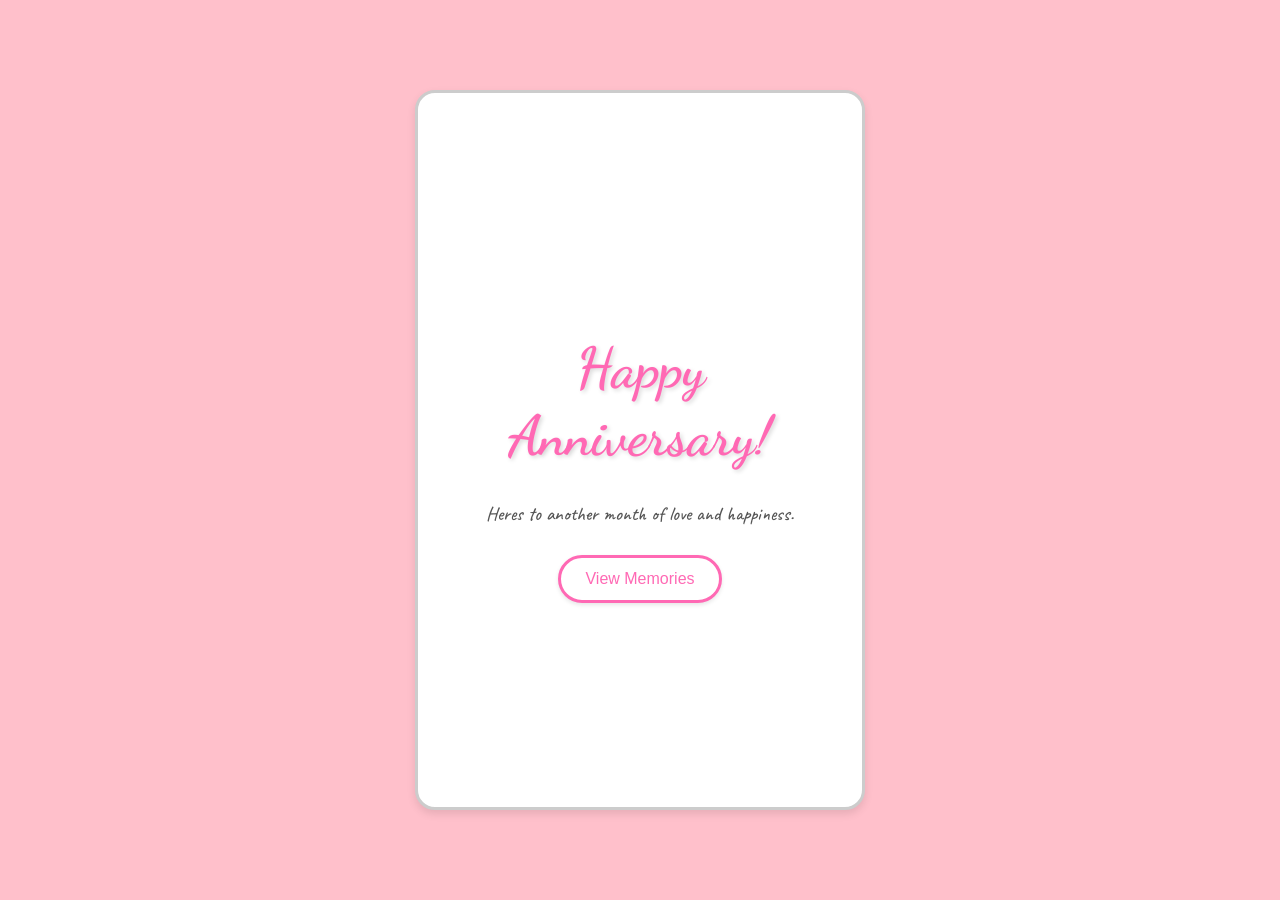
==== index.html @ 9291b003 "index.html" ====
<!DOCTYPE html>
<html lang="en">
<head>
    <meta charset="UTF-8">
    <meta name="viewport" content="width=device-width, initial-scale=1.0">
    <title>Anniversary Greeting</title>
    <link rel="stylesheet" href="index.css">
</head>
<body>
    <div class="center-box">
        <h1>Happy Anniversary!</h1>
        <p>Heres to another month of love and happiness.</p>
        <a href="Choose.html" class="btn">View Memories</a>
    </div>
</body>
</html>
---- index.css ----
@import url('https://fonts.googleapis.com/css2?family=Dancing+Script:wght@400;700&family=Caveat:wght@400;700&family=Satisfy&family=Playfair+Display:wght@400;500&display=swap');

body {
  background-color: #ffc0cb;
  display: flex;
  justify-content: center;
  align-items: center;
  min-height: 100vh;
  margin: 0;
  font-family: Arial, sans-serif;
}

.center-box {
  background: white;
  padding: 30px 20px;
  border-radius: 20px;
  box-shadow: 0 4px 8px rgba(0,0,0,0.1);
  text-align: center;
  width: 90%;
  max-width: 450px;
  box-sizing: border-box;
  min-height: 80vh;
  display: flex;
  flex-direction: column;
  justify-content: center;
  border: 3px solid #cccccc;
}

.center-box h1 {
  font-family: 'Dancing Script', 'Caveat', 'Satisfy', cursive, serif;
  font-weight: 700;
  font-size: clamp(2em, 8vw, 3.5em);
  color: #ff69b4;
  margin-bottom: 10px;
  text-shadow: 2px 2px 4px rgba(0,0,0,0.15);
}

.center-box p {
  font-family: 'Caveat', serif;
  font-weight: 500;
  font-size: clamp(1em, 4vw, 1.2em);
  color: #555;
  line-height: 1.6;
  margin-bottom: 25px;
}

.memory-buttons {
  display: grid;
  grid-template-columns: repeat(auto-fit, minmax(140px, 1fr));
  gap: clamp(8px, 3vw, 12px);
  margin-bottom: 20px;
  width: 100%;
  max-width: 320px;
  margin-left: auto;
  margin-right: auto;
}

.memory-buttons .btn {
  background-color: #ff69b4;
  color: white;
  text-decoration: none;
  border: 3px solid #e55a9b;
  padding: 16px 12px;
  font-size: clamp(0.9em, 3.5vw, 1em);
  border-radius: 12px;
  cursor: pointer;
  box-shadow: 0 3px 6px rgba(0,0,0,0.15);
  display: flex;
  align-items: center;
  justify-content: center;
  aspect-ratio: 1;
  font-weight: 600;
  transition: all 0.2s ease;
  box-sizing: border-box;
}

.memory-buttons .btn:hover {
  background-color: #ff1493;
  border-color: #d94582;
  border-width: 3px;
  transform: translateY(-2px);
  box-shadow: 0 4px 8px rgba(0,0,0,0.2);
}

.btn {
  background-color: white !important;
  color: #ff69b4 !important;
  text-decoration: none;
  border: 3px solid #ff69b4 !important;
  padding: 12px 24px;
  font-size: 1em;
  border-radius: 25px;
  cursor: pointer;
  box-shadow: 0 2px 4px rgba(0,0,0,0.1);
  display: inline-flex;
  align-items: center;
  justify-content: center;
  transition: all 0.2s ease;
  width: fit-content;
  margin: 0 auto;
}

.btn:hover {
  background-color: #fff0f5 !important;
  color: #ff1493 !important;
  border-color: #ff1493 !important;
  transform: translateY(-1px);
}

/* Tablet */
@media (max-width: 768px) {
  .center-box {
    padding: 25px 18px;
    margin: 10px;
    width: calc(100% - 20px);
    min-height: 90vh;
  }

  .memory-buttons {
    grid-template-columns: 1fr 1fr;
    gap: clamp(8px, 2.5vw, 10px);
    max-width: 280px;
  }
}

/* Mobile */
@media (max-width: 480px) {
  body {
    align-items: flex-start;
    padding-top: 20px;
  }

  .center-box {
    padding: 20px 15px;
    margin: 5px;
    width: calc(100% - 10px);
    min-height: auto;
    height: auto;
    max-height: 95vh;
    overflow-y: auto;
  }

  .memory-buttons {
    grid-template-columns: 1fr;
    gap: 12px;
    max-width: 260px;
  }

  .memory-buttons .btn {
    padding: 20px;
    font-size: 1em;
    border-width: 3px;
  }

  .back-btn {
    padding: clamp(10px, 4vw, 12px) 20px;
    font-size: clamp(0.9em, 3vw, 0.95em);
    min-height: 48px;
    display: flex;
    align-items: center;
    justify-content: center;
  }
}

@media (max-width: 360px) {
  .memory-buttons {
    max-width: 240px;
  }
}
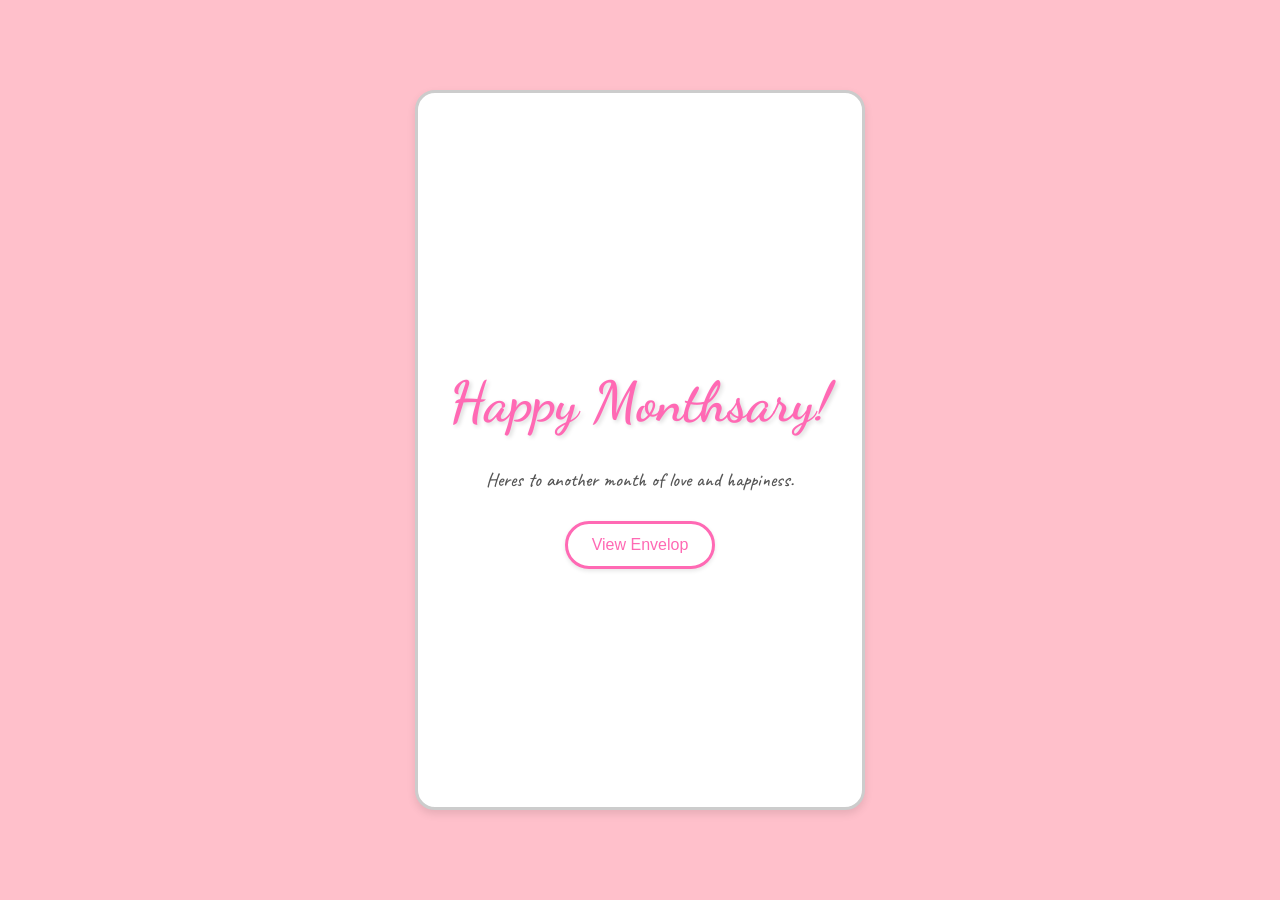
==== commit b65f2031: "Update index.html" ====
--- a/index.html
+++ b/index.html
@@ -3,14 +3,14 @@
 <head>
     <meta charset="UTF-8">
     <meta name="viewport" content="width=device-width, initial-scale=1.0">
-    <title>Anniversary Greeting</title>
+    <title>Monthsary Greeting</title>
     <link rel="stylesheet" href="index.css">
 </head>
 <body>
     <div class="center-box">
-        <h1>Happy Anniversary!</h1>
+        <h1>Happy Monthsary!</h1>
         <p>Heres to another month of love and happiness.</p>
-        <a href="Choose.html" class="btn">View Memories</a>
+        <a href="Choose.html" class="btn">View Envelop</a>
     </div>
 </body>
 </html>
